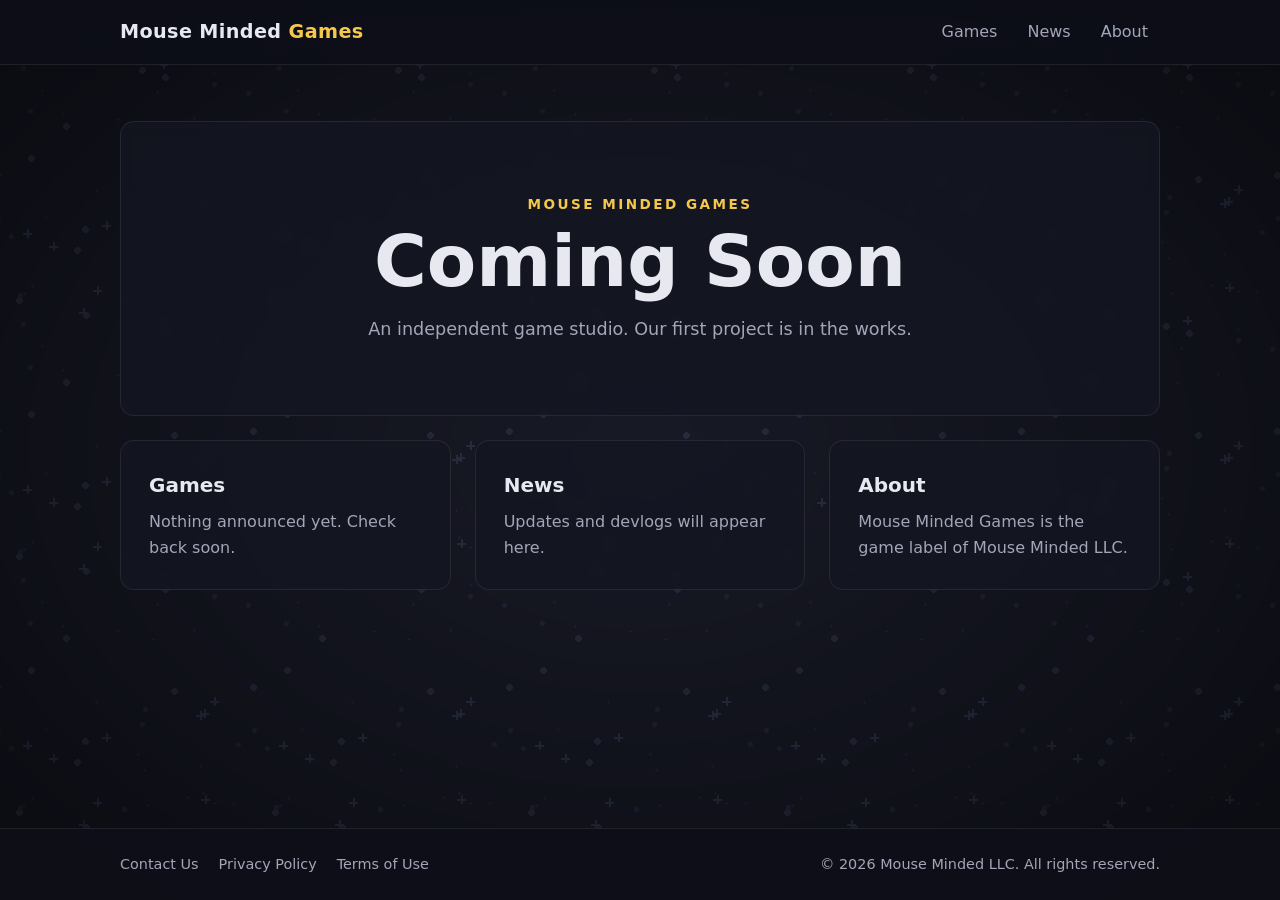
==== index.html @ 44d04db6 "Add files via upload" ====
<!doctype html>
<html lang="en">
<head>
  <meta charset="utf-8">
  <meta name="viewport" content="width=device-width, initial-scale=1">
  <title>Mouse Minded Games</title>
  <meta name="description" content="Mouse Minded Games — independent game studio. Coming soon.">
  <link rel="icon" href="img/favicon.svg" type="image/svg+xml">
  <link rel="stylesheet" href="css/style.css">
</head>
<body>
  <!-- Parallax background layers (fixed, behind everything) -->
  <div class="bg" aria-hidden="true"></div>
  <div class="bg-shade" aria-hidden="true"></div>

  <!-- Top bar -->
  <header class="site-header">
    <div class="wrap header-inner">
      <a class="brand" href="#top">Mouse Minded <span>Games</span></a>
      <nav class="site-nav" aria-label="Main">
        <a href="#games">Games</a>
        <a href="#news">News</a>
        <a href="#about">About</a>
      </nav>
    </div>
  </header>

  <!-- Center content -->
  <main id="top" class="wrap">
    <section class="hero panel">
      <p class="eyebrow">Mouse Minded Games</p>
      <h1>Coming Soon</h1>
      <p class="lede">An independent game studio. Our first project is in the works.</p>
    </section>

    <div class="grid">
      <section id="games" class="panel">
        <h2>Games</h2>
        <p>Nothing announced yet. Check back soon.</p>
      </section>
      <section id="news" class="panel">
        <h2>News</h2>
        <p>Updates and devlogs will appear here.</p>
      </section>
      <section id="about" class="panel">
        <h2>About</h2>
        <p>Mouse Minded Games is the game label of Mouse Minded LLC.</p>
      </section>
    </div>
  </main>

  <!-- Bottom bar -->
  <footer class="site-footer">
    <div class="wrap footer-inner">
      <nav class="footer-links" aria-label="Footer">
        <a href="#" class="dead-link" aria-disabled="true">Contact Us</a>
        <a href="#" class="dead-link" aria-disabled="true">Privacy Policy</a>
        <a href="#" class="dead-link" aria-disabled="true">Terms of Use</a>
      </nav>
      <p class="copyright">&copy; <span id="year">2026</span> Mouse Minded LLC. All rights reserved.</p>
    </div>
  </footer>

  <script src="js/main.js"></script>
</body>
</html>
---- css/style.css ----
/* ---------- Theme ---------- */
:root {
  --tile: 256px;                 /* must match the background image's pixel size */
  --bg: #181a26;
  --panel: rgba(20, 22, 34, 0.78);
  --panel-border: rgba(255, 255, 255, 0.08);
  --text: #e8e9f0;
  --muted: #a3a6b8;
  --accent: #f5c84c;
  --radius: 14px;
  --max: 1080px;
  --font: system-ui, -apple-system, "Segoe UI", Roboto, sans-serif;
}

* { box-sizing: border-box; }
html { scroll-behavior: smooth; }
body {
  margin: 0;
  min-height: 100vh;
  display: flex;
  flex-direction: column;
  background: var(--bg);
  color: var(--text);
  font-family: var(--font);
  line-height: 1.6;
}
a { color: inherit; }
.wrap { width: 100%; max-width: var(--max); margin: 0 auto; padding: 0 20px; }

/* ---------- Parallax background ---------- */
/* Oversized by one tile on each side so it can shift without showing edges. */
.bg {
  position: fixed;
  inset: calc(var(--tile) * -1);
  background: url("../img/bg-tile.png") repeat;
  background-size: var(--tile) var(--tile);
  z-index: -2;
  will-change: transform;
}
/* Darkens edges so foreground text always reads over the texture. */
.bg-shade {
  position: fixed;
  inset: 0;
  z-index: -1;
  background: radial-gradient(ellipse at center, rgba(0,0,0,0) 0%, rgba(0,0,0,0.55) 100%);
  pointer-events: none;
}

/* ---------- Header ---------- */
.site-header {
  position: sticky;
  top: 0;
  z-index: 10;
  background: rgba(14, 15, 24, 0.85);
  backdrop-filter: blur(8px);
  border-bottom: 1px solid var(--panel-border);
}
.header-inner {
  display: flex;
  align-items: center;
  justify-content: space-between;
  gap: 16px;
  min-height: 64px;
  flex-wrap: wrap;
}
.brand {
  font-weight: 800;
  font-size: 1.2rem;
  text-decoration: none;
  letter-spacing: 0.02em;
}
.brand span { color: var(--accent); }
.site-nav { display: flex; gap: 6px; }
.site-nav a {
  text-decoration: none;
  color: var(--muted);
  padding: 8px 12px;
  border-radius: 8px;
  transition: color .15s, background .15s;
}
.site-nav a:hover { color: var(--text); background: rgba(255,255,255,0.06); }

/* ---------- Main ---------- */
main.wrap { flex: 1; padding-top: 56px; padding-bottom: 56px; }
.panel {
  background: var(--panel);
  border: 1px solid var(--panel-border);
  border-radius: var(--radius);
  padding: 28px;
  backdrop-filter: blur(6px);
  scroll-margin-top: 84px;
}
.hero { text-align: center; padding: 72px 28px; margin-bottom: 24px; }
.hero .eyebrow {
  margin: 0 0 8px;
  color: var(--accent);
  font-weight: 700;
  letter-spacing: 0.18em;
  text-transform: uppercase;
  font-size: 0.85rem;
}
h1 { margin: 0; font-size: clamp(2.4rem, 7vw, 4.5rem); line-height: 1.05; }
.hero .lede { margin: 16px auto 0; max-width: 560px; color: var(--muted); font-size: 1.1rem; }
h2 { margin: 0 0 8px; font-size: 1.25rem; }
.panel p { margin: 0; color: var(--muted); }
.grid { display: grid; grid-template-columns: repeat(auto-fit, minmax(240px, 1fr)); gap: 24px; }

/* ---------- Footer ---------- */
.site-footer {
  background: rgba(14, 15, 24, 0.9);
  border-top: 1px solid var(--panel-border);
  padding: 24px 0;
  font-size: 0.9rem;
}
.footer-inner {
  display: flex;
  justify-content: space-between;
  align-items: center;
  gap: 12px;
  flex-wrap: wrap;
}
.footer-links { display: flex; gap: 20px; flex-wrap: wrap; }
.footer-links a { color: var(--muted); text-decoration: none; }
.footer-links a:hover { color: var(--text); text-decoration: underline; }
.copyright { margin: 0; color: var(--muted); }

@media (max-width: 600px) {
  .header-inner { justify-content: center; padding-top: 8px; padding-bottom: 8px; }
  .footer-inner { flex-direction: column; text-align: center; }
  .hero { padding: 48px 20px; }
}
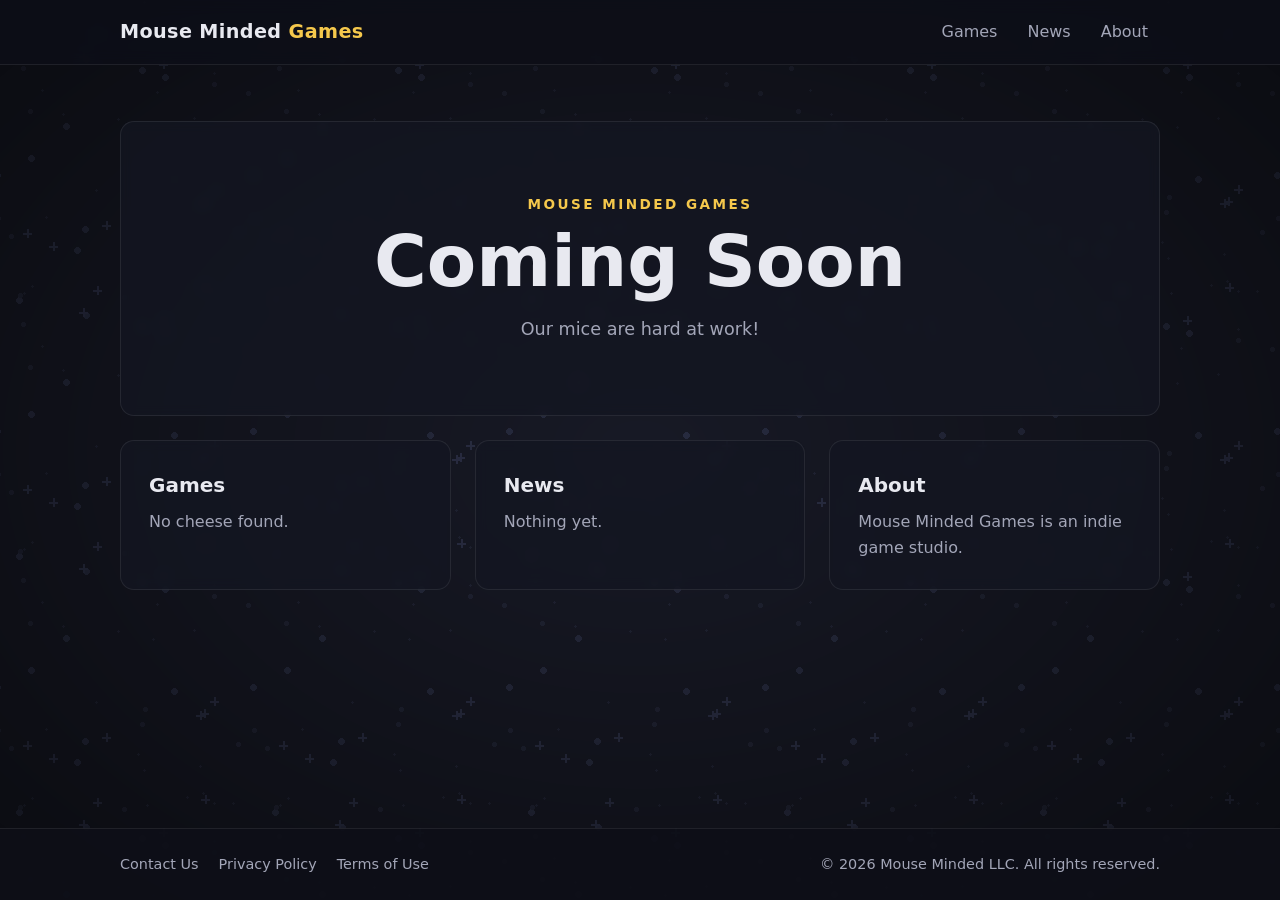
==== commit abbd713c: "Updated tagline updated basic descriptions" ====
--- a/index.html
+++ b/index.html
@@ -30,21 +30,21 @@
     <section class="hero panel">
       <p class="eyebrow">Mouse Minded Games</p>
       <h1>Coming Soon</h1>
-      <p class="lede">An independent game studio. Our first project is in the works.</p>
+      <p class="lede">Our mice are hard at work!</p>
     </section>
 
     <div class="grid">
       <section id="games" class="panel">
         <h2>Games</h2>
-        <p>Nothing announced yet. Check back soon.</p>
+        <p>No cheese found.</p>
       </section>
       <section id="news" class="panel">
         <h2>News</h2>
-        <p>Updates and devlogs will appear here.</p>
+        <p>Nothing yet.</p>
       </section>
       <section id="about" class="panel">
         <h2>About</h2>
-        <p>Mouse Minded Games is the game label of Mouse Minded LLC.</p>
+        <p>Mouse Minded Games is an indie game studio.</p>
       </section>
     </div>
   </main>
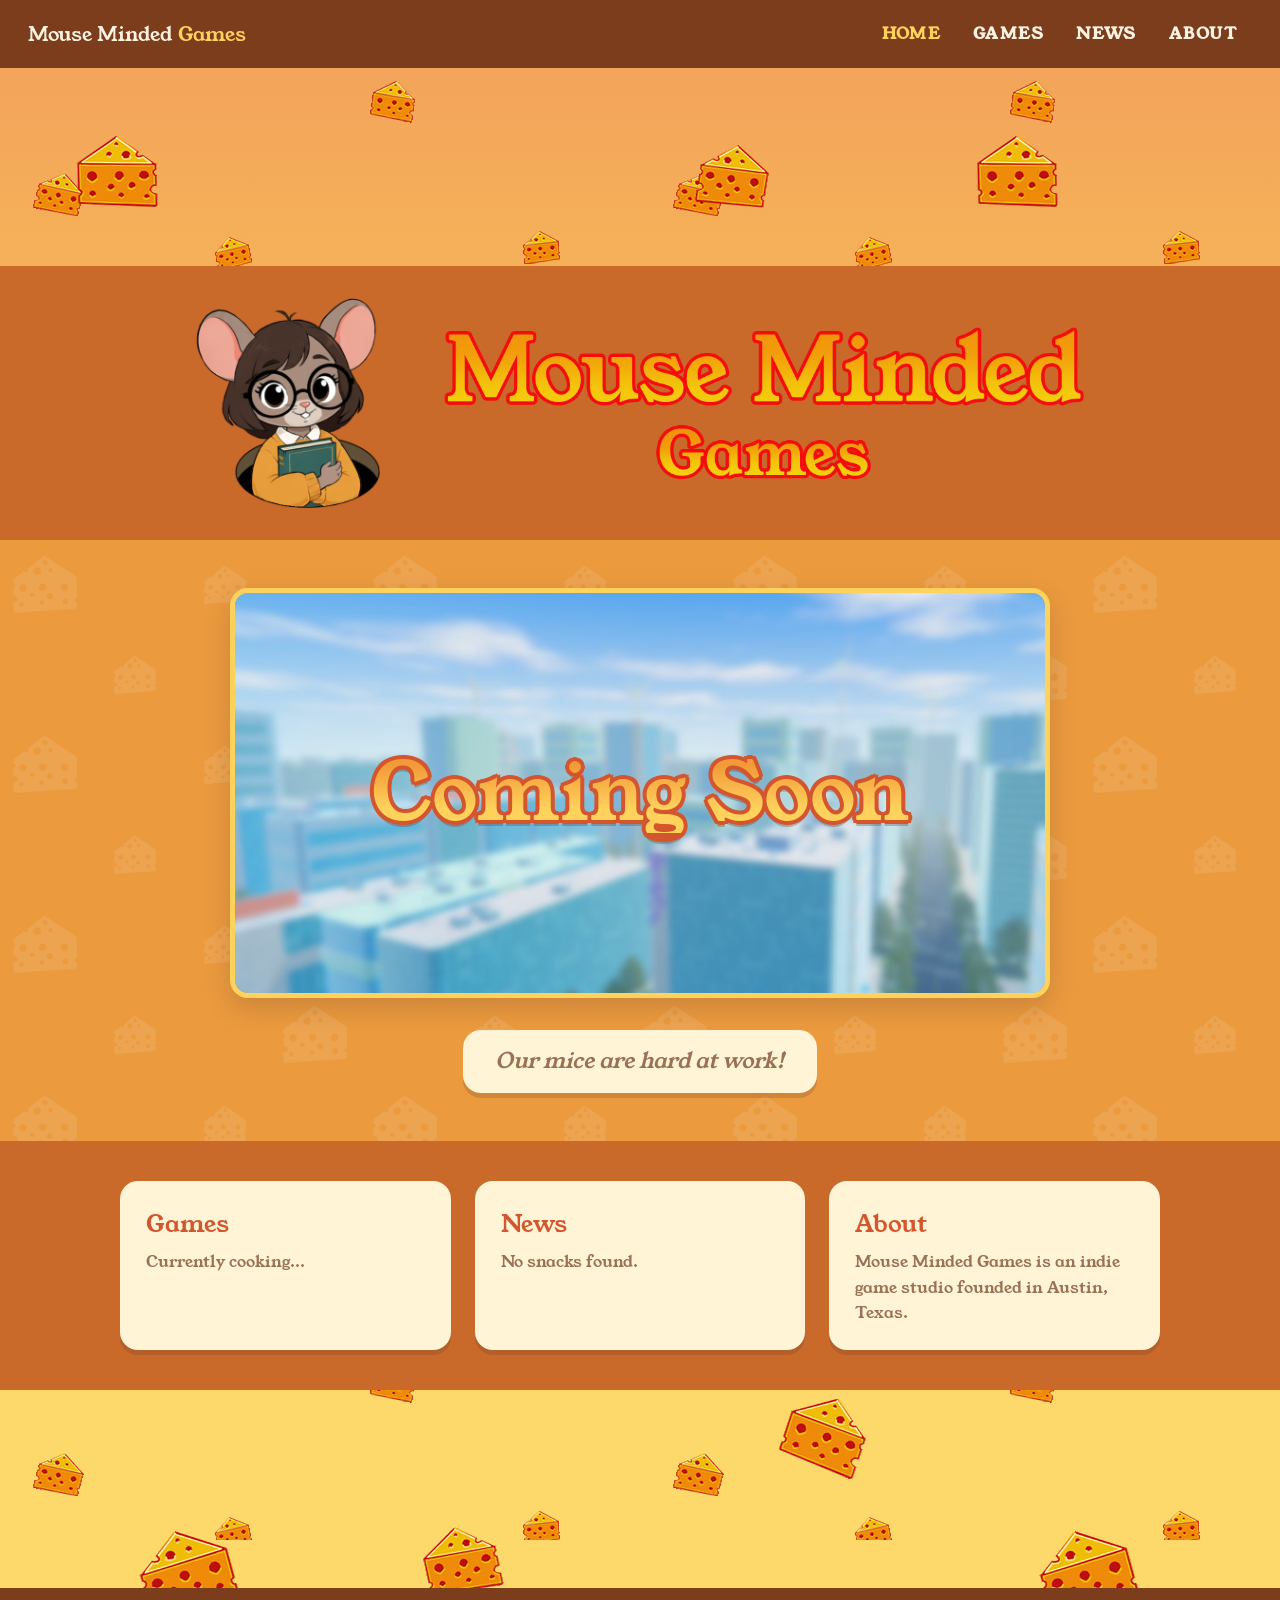
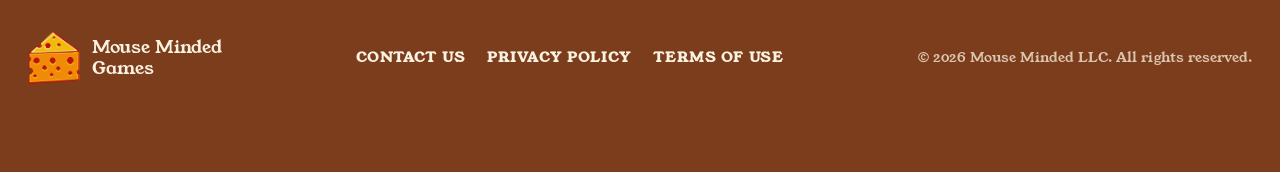
==== commit 2b83ac89: "Refresh stylesheet Refresh stylesheet" ====
--- a/index.html
+++ b/index.html
@@ -4,54 +4,79 @@
   <meta charset="utf-8">
   <meta name="viewport" content="width=device-width, initial-scale=1">
   <title>Mouse Minded Games</title>
-  <meta name="description" content="Mouse Minded Games — independent game studio. Coming soon.">
-  <link rel="icon" href="img/favicon.svg" type="image/svg+xml">
-  <link rel="stylesheet" href="css/style.css">
+  <meta name="description" content="Mouse Minded Games — indie game studio.">
+  <link rel="icon" href="img/favicon.png" type="image/png">
+  <link rel="preload" href="fonts/YoungSerif-Regular.woff2" as="font" type="font/woff2" crossorigin>
+  <link rel="stylesheet" href="css/style.css?v=2">
 </head>
 <body>
-  <!-- Parallax background layers (fixed, behind everything) -->
-  <div class="bg" aria-hidden="true"></div>
-  <div class="bg-shade" aria-hidden="true"></div>
+  <!-- Background: gradient + two cheese layers (back moves slower than front) -->
+  <div class="bg-gradient" aria-hidden="true"></div>
+  <div class="bg-layer cheese-back"  data-speed="0.15" data-mouse="6"  aria-hidden="true"></div>
+  <div class="bg-layer cheese-front" data-speed="0.4"  data-mouse="18" aria-hidden="true"></div>
 
   <!-- Top bar -->
   <header class="site-header">
-    <div class="wrap header-inner">
-      <a class="brand" href="#top">Mouse Minded <span>Games</span></a>
+    <div class="header-inner">
+      <a class="brand" href="index.html">Mouse Minded <em>Games</em></a>
       <nav class="site-nav" aria-label="Main">
-        <a href="#games">Games</a>
-        <a href="#news">News</a>
-        <a href="#about">About</a>
+        <a href="index.html" aria-current="page">Home</a>
+        <a href="games.html">Games</a>
+        <a href="news.html">News</a>
+        <a href="about.html">About</a>
       </nav>
     </div>
   </header>
 
-  <!-- Center content -->
-  <main id="top" class="wrap">
-    <section class="hero panel">
-      <p class="eyebrow">Mouse Minded Games</p>
-      <h1>Coming Soon</h1>
-      <p class="lede">Our mice are hard at work!</p>
+  <main id="top">
+    <!-- Logo band -->
+    <section class="band band-logo">
+      <div class="wrap logo-row">
+        <img class="mascot" src="img/mascot.png" alt="" width="388" height="442">
+        <img class="logo" src="img/logo.png" alt="Mouse Minded Games" width="944" height="223">
+      </div>
     </section>
 
-    <div class="grid">
-      <section id="games" class="panel">
-        <h2>Games</h2>
-        <p>No cheese found.</p>
-      </section>
-      <section id="news" class="panel">
-        <h2>News</h2>
-        <p>Nothing yet.</p>
-      </section>
-      <section id="about" class="panel">
-        <h2>About</h2>
-        <p>Mouse Minded Games is an indie game studio.</p>
-      </section>
-    </div>
+    <!-- Coming soon band (stamped cheese pattern inside) -->
+    <section class="band band-stamp band-coming">
+      <div class="wrap">
+        <div class="preview">
+          <img src="img/preview.jpg" alt="" width="1024" height="512">
+          <h1 class="cheesy-text" data-text="Coming Soon"><span>Coming Soon</span></h1>
+        </div>
+        <p class="panel lede">Our mice are hard at work!</p>
+      </div>
+    </section>
+
+    <!-- Info panels -->
+    <section class="band band-info">
+      <div class="wrap grid">
+        <section class="panel">
+          <h2><a href="games.html">Games</a></h2>
+          <p>Currently cooking...</p>
+        </section>
+        <section class="panel">
+          <h2><a href="news.html">News</a></h2>
+          <p>No snacks found.</p>
+        </section>
+        <section class="panel">
+          <h2><a href="about.html">About</a></h2>
+          <p>Mouse Minded Games is an indie game studio founded in Austin, Texas.</p>
+        </section>
+      </div>
+    </section>
+
+    <!-- Open space: background cheese shows through -->
+    <div class="dead-space" aria-hidden="true"></div>
   </main>
 
   <!-- Bottom bar -->
   <footer class="site-footer">
-    <div class="wrap footer-inner">
+    <div class="footer-inner">
+      <a class="footer-brand" href="index.html">
+        <img src="img/cheese.png" alt="" width="52" height="52">
+        <span>Mouse Minded<br>Games</span>
+      </a>
       <nav class="footer-links" aria-label="Footer">
         <a href="#" class="dead-link" aria-disabled="true">Contact Us</a>
         <a href="#" class="dead-link" aria-disabled="true">Privacy Policy</a>
@@ -61,6 +86,6 @@
     </div>
   </footer>
 
-  <script src="js/main.js"></script>
+  <script src="js/main.js?v=2"></script>
 </body>
 </html>
--- a/css/style.css
+++ b/css/style.css
@@ -1,15 +1,45 @@
-/* ---------- Theme ---------- */
+/* ---------- Font ---------- */
+@font-face {
+  font-family: "Young Serif";
+  src: url("../fonts/YoungSerif-Regular.woff2") format("woff2");
+  font-weight: 400;
+  font-display: swap;
+}
+
+/* ---------- Theme (edit colors here) ---------- */
 :root {
-  --tile: 256px;                 /* must match the background image's pixel size */
-  --bg: #181a26;
-  --panel: rgba(20, 22, 34, 0.78);
-  --panel-border: rgba(255, 255, 255, 0.08);
-  --text: #e8e9f0;
-  --muted: #a3a6b8;
-  --accent: #f5c84c;
-  --radius: 14px;
+  /* primaries (warm cheese tones) */
+  --white:  #fbf3e2;   /* bone white */
+  --gold:   #ffd25c;   /* gouda gold */
+  --orange: #f29a38;   /* cheddar */
+  --red:    #d4562e;   /* rind red */
+  /* contrast */
+  --cream:  #fff4d6;   /* panel fill (butter cream) */
+  --maroon: #5a2d14;   /* text on cream */
+  --brown:  #8a4820;
+  --soft-text: #9a7154;   /* muted brown for descriptions */
+  --rust:   #7c3d1c;   /* top + bottom bars (toasted crust) */
+  --clay:   #c9692a;   /* logo + info bands (aged cheddar) */
+  --brick:  #eb9a3e;   /* coming soon band (golden cheddar) */
+
+  /* background gradient: top -> bottom */
+  --grad-top:    #f2a05c;
+  --grad-mid:    #f7bd55;
+  --grad-bottom: #fcd96a;
+
+  /* band colors */
+  --band-logo:   var(--clay);
+  --band-coming: var(--brick);
+  --band-info:   var(--clay);
+  --stamp-opacity: 0.1;   /* cheese pattern inside the Coming Soon band */
+
+  /* spacing */
+  --top-space: var(--dead-space);  /* open space under the top bar (matches the bottom) */
+  --dead-space: 22vh;     /* open space above the bottom bar */
+
+  --radius: 18px;
   --max: 1080px;
-  --font: system-ui, -apple-system, "Segoe UI", Roboto, sans-serif;
+  --font: "Young Serif", Georgia, serif;
 }
 
 * { box-sizing: border-box; }
@@ -19,113 +49,282 @@
   min-height: 100vh;
   display: flex;
   flex-direction: column;
-  background: var(--bg);
-  color: var(--text);
+  background: var(--grad-bottom);
+  color: var(--white);
   font-family: var(--font);
   line-height: 1.6;
 }
 a { color: inherit; }
+img { max-width: 100%; height: auto; display: block; }
 .wrap { width: 100%; max-width: var(--max); margin: 0 auto; padding: 0 20px; }
 
-/* ---------- Parallax background ---------- */
-/* Oversized by one tile on each side so it can shift without showing edges. */
-.bg {
+/* ---------- Background ---------- */
+.bg-gradient {
+  position: fixed;
+  inset: 0;
+  z-index: -3;
+  background: linear-gradient(to bottom, var(--grad-top) 0%, var(--grad-mid) 50%, var(--grad-bottom) 100%);
+}
+/* Each cheese layer is a seamless tile, oversized by one tile so it can drift without showing edges. */
+.bg-layer {
   position: fixed;
   inset: calc(var(--tile) * -1);
-  background: url("../img/bg-tile.png") repeat;
+  background-repeat: repeat;
   background-size: var(--tile) var(--tile);
-  z-index: -2;
   will-change: transform;
-}
-/* Darkens edges so foreground text always reads over the texture. */
-.bg-shade {
-  position: fixed;
-  inset: 0;
-  z-index: -1;
-  background: radial-gradient(ellipse at center, rgba(0,0,0,0) 0%, rgba(0,0,0,0.55) 100%);
   pointer-events: none;
 }
+.cheese-back  { --tile: 640px; z-index: -2; background-image: url("../img/cheese-back.png"); }
+.cheese-front { --tile: 900px; z-index: -1; background-image: url("../img/cheese-front.png"); }
 
 /* ---------- Header ---------- */
 .site-header {
   position: sticky;
   top: 0;
   z-index: 10;
-  background: rgba(14, 15, 24, 0.85);
-  backdrop-filter: blur(8px);
-  border-bottom: 1px solid var(--panel-border);
+  background: var(--rust);
 }
 .header-inner {
+  padding: 0 28px;          /* full width: brand far left, links far right */
   display: flex;
   align-items: center;
   justify-content: space-between;
   gap: 16px;
-  min-height: 64px;
+  min-height: 68px;
   flex-wrap: wrap;
 }
 .brand {
-  font-weight: 800;
-  font-size: 1.2rem;
+  display: flex;
+  align-items: center;
+  gap: 0.28em;
   text-decoration: none;
-  letter-spacing: 0.02em;
-}
-.brand span { color: var(--accent); }
-.site-nav { display: flex; gap: 6px; }
+  font-size: 1.25rem;
+  color: var(--white);
+}
+.brand em { font-style: normal; color: var(--gold); }
+.site-nav { display: flex; gap: 4px; }
+.site-nav a,
+.footer-links a {
+  text-transform: uppercase;
+  font-weight: 700;
+  letter-spacing: 0.08em;
+  text-decoration: none;
+}
 .site-nav a {
-  text-decoration: none;
-  color: var(--muted);
-  padding: 8px 12px;
-  border-radius: 8px;
+  padding: 8px 14px;
+  border-radius: 999px;
+  color: var(--white);
   transition: color .15s, background .15s;
 }
-.site-nav a:hover { color: var(--text); background: rgba(255,255,255,0.06); }
-
-/* ---------- Main ---------- */
-main.wrap { flex: 1; padding-top: 56px; padding-bottom: 56px; }
+.site-nav a:hover { color: var(--maroon); background: var(--gold); }
+
+/* ---------- Bands ---------- */
+main { flex: 1; padding-top: var(--top-space); }
+/* Inner pages: no top spacer; the description band grows by the same amount instead */
+.inner main { padding-top: 0; }
+.inner .band-grow {
+  padding-top: calc(64px + var(--top-space) / 2);
+  padding-bottom: calc(64px + var(--top-space) / 2);
+}
+.band {
+  position: relative;
+  padding: 40px 0;
+}
+.band-logo   { background: var(--band-logo); padding: 32px 0; }
+.band-coming { background: var(--band-coming); padding: 48px 0; }
+.band-info   { background: var(--band-info); }
+
+/* Stamped cheese pattern inside a band (does not move with parallax) */
+.band-stamp { isolation: isolate; }
+.band-stamp::before {
+  content: "";
+  position: absolute;
+  inset: 0;
+  z-index: -1;
+  background: url("../img/cheese-stamp.png") repeat;
+  background-size: 360px 360px;
+  opacity: var(--stamp-opacity);
+}
+
+.logo-row {
+  display: flex;
+  align-items: center;
+  justify-content: center;
+  gap: 64px;
+}
+.mascot { width: auto; height: 210px; flex-shrink: 0; }
+.logo { width: min(640px, 100%); min-width: 0; }
+
+/* Preview: image is scaled up to fill the masked frame (hides the blurred edges). */
+.preview {
+  position: relative;
+  aspect-ratio: 2 / 1;
+  max-width: 820px;
+  margin: 0 auto;
+  border-radius: var(--radius);
+  overflow: hidden;
+  border: 5px solid var(--gold);
+  box-shadow: 0 10px 24px rgba(90, 58, 44, 0.22);
+}
+.preview img {
+  width: 100%;
+  height: 100%;
+  object-fit: cover;
+  transform: scale(1.12);
+}
+
+/* Logo-style text: gold gradient fill with a red outline (matches the Mouse Minded wordmark).
+   The outline is drawn by ::before underneath; the gradient fill is the inner <span>. */
+.cheesy-text {
+  position: absolute;
+  inset: 0;
+  margin: 0;
+  display: grid;
+  place-items: center;
+  font-weight: 400;
+  font-size: clamp(2.2rem, 8vw, 5rem);
+  line-height: 1;
+}
+.cheesy-text::before {
+  content: attr(data-text);
+  grid-area: 1 / 1;
+  color: var(--red);
+  /* outline = ring of shadows around the letters */
+  text-shadow:
+    0.045em 0.000em 0 var(--red),
+    0.042em 0.017em 0 var(--red),
+    0.032em 0.032em 0 var(--red),
+    0.017em 0.042em 0 var(--red),
+    0.000em 0.045em 0 var(--red),
+    -0.017em 0.042em 0 var(--red),
+    -0.032em 0.032em 0 var(--red),
+    -0.042em 0.017em 0 var(--red),
+    -0.045em 0.000em 0 var(--red),
+    -0.042em -0.017em 0 var(--red),
+    -0.032em -0.032em 0 var(--red),
+    -0.017em -0.042em 0 var(--red),
+    -0.000em -0.045em 0 var(--red),
+    0.017em -0.042em 0 var(--red),
+    0.032em -0.032em 0 var(--red),
+    0.042em -0.017em 0 var(--red),
+    0 0.08em 0 rgba(90, 58, 44, 0.3);
+}
+.cheesy-text span {
+  grid-area: 1 / 1;
+  position: relative;
+  background: linear-gradient(to bottom, var(--orange) 15%, var(--gold) 70%);
+  -webkit-background-clip: text;
+  background-clip: text;
+  color: transparent;
+}
+
+/* ---------- Panels ---------- */
 .panel {
-  background: var(--panel);
-  border: 1px solid var(--panel-border);
+  background: var(--cream);
+  color: var(--maroon);
   border-radius: var(--radius);
-  padding: 28px;
-  backdrop-filter: blur(6px);
-  scroll-margin-top: 84px;
-}
-.hero { text-align: center; padding: 72px 28px; margin-bottom: 24px; }
-.hero .eyebrow {
-  margin: 0 0 8px;
-  color: var(--accent);
-  font-weight: 700;
-  letter-spacing: 0.18em;
+  padding: 24px 26px;
+  box-shadow: 0 5px 0 rgba(90, 58, 44, 0.2);
+  scroll-margin-top: 90px;
+}
+.panel h2 { margin: 0 0 6px; font-weight: 400; font-size: 1.5rem; color: var(--red); }
+.panel p { margin: 0; color: var(--soft-text); }
+
+.lede {
+  width: fit-content;
+  max-width: 100%;
+  margin: 32px auto 0;
+  padding: 14px 32px;
+  font-size: 1.35rem;
+  text-align: center;
+  font-style: italic;
+  color: var(--soft-text);
+}
+
+.grid { display: grid; grid-template-columns: repeat(auto-fit, minmax(240px, 1fr)); gap: 24px; }
+
+.dead-space { height: var(--dead-space); }
+
+/* Make the cheesy heading usable outside the preview frame */
+.cheesy-text.inline { position: relative; inset: auto; }
+
+/* ---------- Inner pages ---------- */
+.band.band-title { padding: 36px 0; text-align: center; }
+.page-title {
+  margin: 0;
+  font-weight: 400;
+  font-size: clamp(2.4rem, 7vw, 4.4rem);
+  line-height: 1;
+  letter-spacing: 0.04em;
   text-transform: uppercase;
-  font-size: 0.85rem;
-}
-h1 { margin: 0; font-size: clamp(2.4rem, 7vw, 4.5rem); line-height: 1.05; }
-.hero .lede { margin: 16px auto 0; max-width: 560px; color: var(--muted); font-size: 1.1rem; }
-h2 { margin: 0 0 8px; font-size: 1.25rem; }
-.panel p { margin: 0; color: var(--muted); }
-.grid { display: grid; grid-template-columns: repeat(auto-fit, minmax(240px, 1fr)); gap: 24px; }
+  color: var(--white);
+  text-shadow: 0 4px 0 rgba(90, 58, 44, 0.25);
+}
+.band-solid { background: var(--band-info); padding: 72px 0; }
+.band-stamped { background: var(--band-coming); padding: 64px 0; }
+
+.about-grid {
+  display: grid;
+  grid-template-columns: minmax(0, 1fr) minmax(0, 1fr);
+  gap: 48px;
+  align-items: center;
+}
+.big-statement {
+  margin: 0;
+  font-weight: 400;
+  text-transform: uppercase;
+  line-height: 1;
+  color: var(--white);
+}
+.big-statement small { display: block; font-size: clamp(1.4rem, 3vw, 2rem); margin-bottom: 8px; color: var(--gold); }
+.big-statement span  { display: block; font-size: clamp(2.8rem, 7vw, 5.2rem); }
+.band-stamped .big-statement small { color: var(--rust); }
+.about-copy p { margin: 0 0 16px; font-size: 1.15rem; font-style: italic; color: var(--white); opacity: 0.9; }
+.about-copy p:last-child { margin-bottom: 0; }
+
+/* nav: highlight current page */
+.site-nav a[aria-current="page"] { color: var(--gold); }
+.panel h2 a { text-decoration: none; }
+.panel h2 a:hover { text-decoration: underline; }
+.brand, .footer-brand { text-decoration: none; }
 
 /* ---------- Footer ---------- */
 .site-footer {
-  background: rgba(14, 15, 24, 0.9);
-  border-top: 1px solid var(--panel-border);
-  padding: 24px 0;
+  background: var(--rust);
+  padding: 44px 0 88px;     /* tall tail under the links */
   font-size: 0.9rem;
 }
 .footer-inner {
   display: flex;
   justify-content: space-between;
   align-items: center;
+  gap: 24px;
+  flex-wrap: wrap;
+  padding: 0 28px;          /* full width: brand far left, copyright far right */
+}
+.footer-brand {
+  display: flex;
+  align-items: center;
   gap: 12px;
-  flex-wrap: wrap;
-}
-.footer-links { display: flex; gap: 20px; flex-wrap: wrap; }
-.footer-links a { color: var(--muted); text-decoration: none; }
-.footer-links a:hover { color: var(--text); text-decoration: underline; }
-.copyright { margin: 0; color: var(--muted); }
+  color: var(--white);
+  font-size: 1.15rem;
+  line-height: 1.15;
+}
+.footer-brand img { width: 52px; height: 52px; }
+.footer-links { display: flex; gap: 22px; flex-wrap: wrap; }
+.footer-links a { color: var(--white); }
+.footer-links a:hover { color: var(--gold); }
+.copyright { margin: 0; color: var(--white); opacity: 0.75; }
 
 @media (max-width: 600px) {
   .header-inner { justify-content: center; padding-top: 8px; padding-bottom: 8px; }
-  .footer-inner { flex-direction: column; text-align: center; }
-  .hero { padding: 48px 20px; }
-}
+  .footer-inner { flex-direction: column; text-align: center; padding: 0 16px; }
+  .footer-links { justify-content: center; }
+  .band-coming { padding: 32px 0; }
+  .lede { font-size: 1.1rem; padding: 12px 22px; }
+  .header-inner { padding: 8px 16px; }
+  .logo-row { gap: 16px; }
+  .about-grid { grid-template-columns: 1fr; gap: 28px; text-align: center; }
+  .band-solid { padding: 48px 0; }
+  .mascot { height: 110px; }
+}
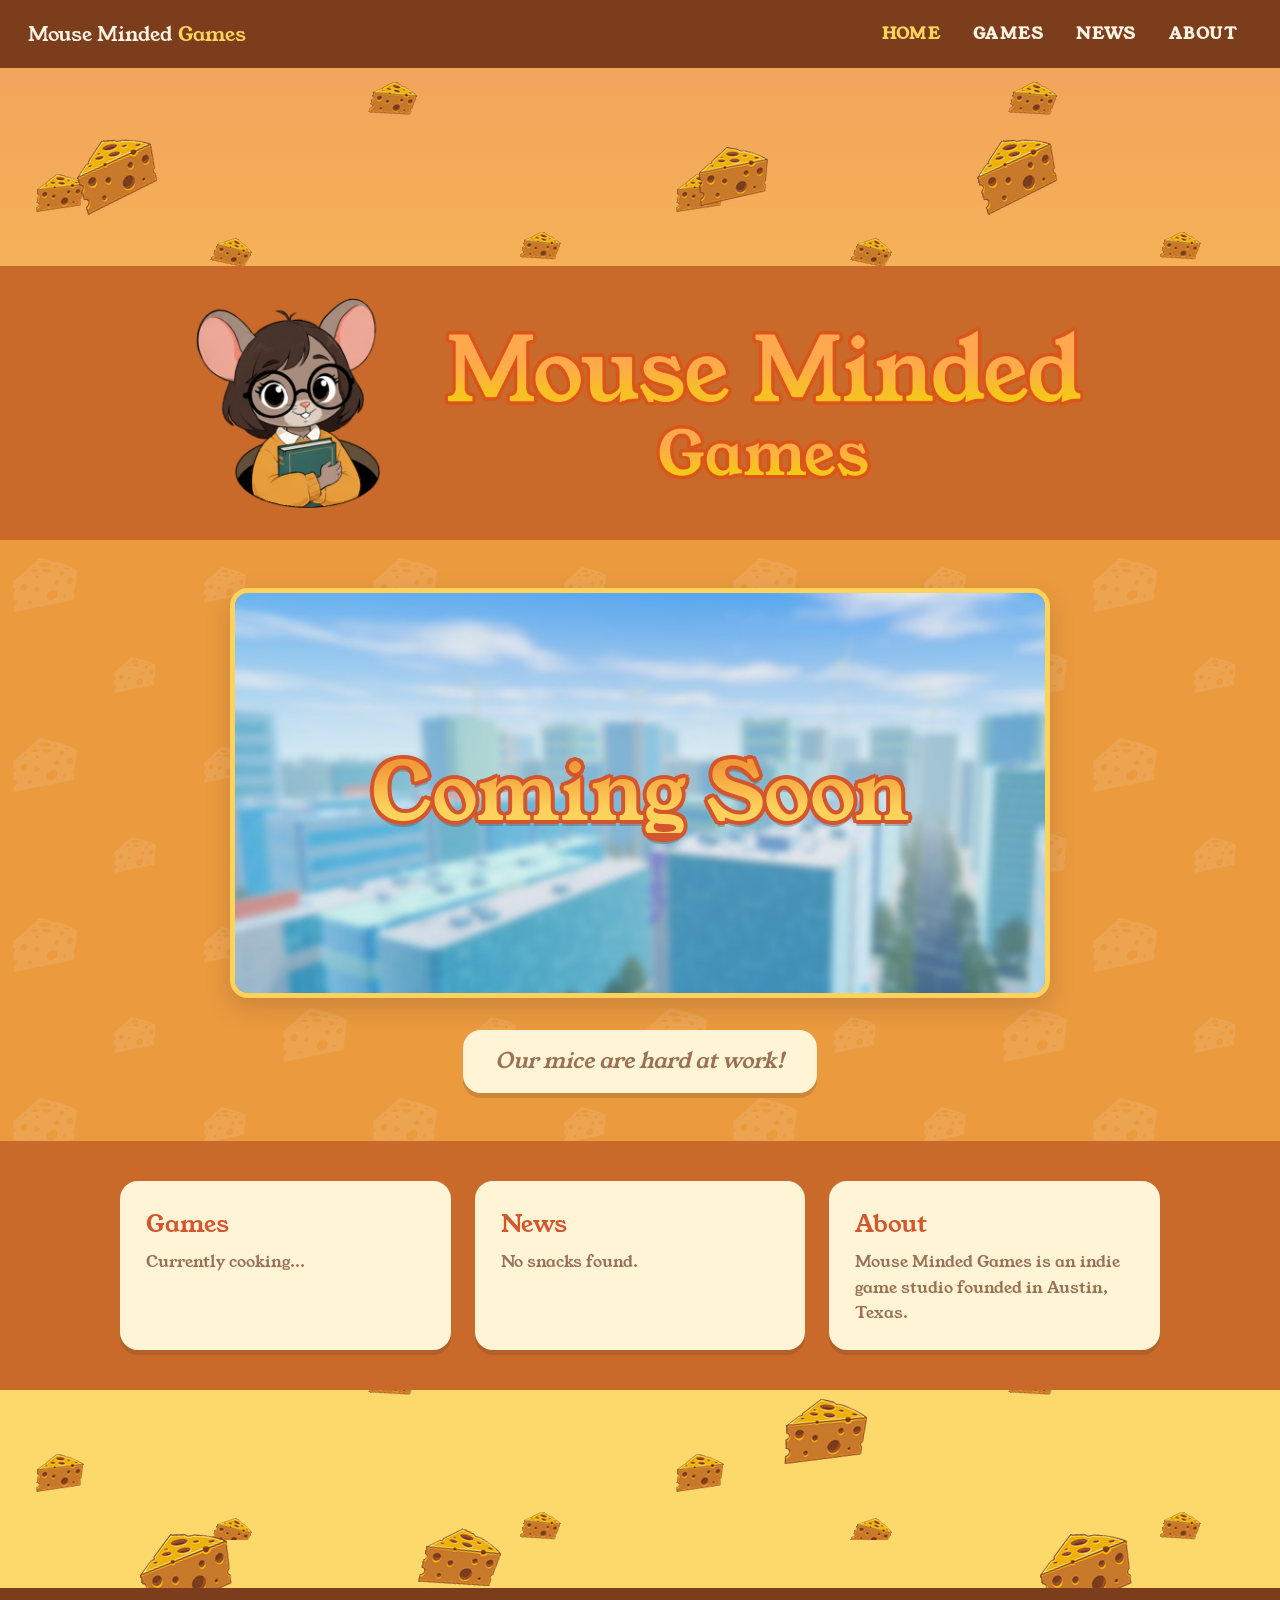
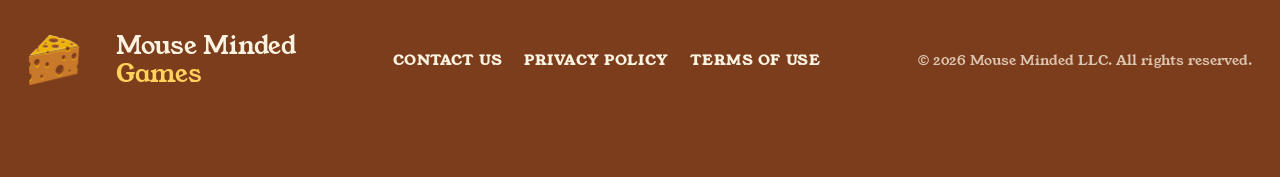
==== commit 5823cd74: "updated background updated background" ====
--- a/index.html
+++ b/index.html
@@ -5,9 +5,9 @@
   <meta name="viewport" content="width=device-width, initial-scale=1">
   <title>Mouse Minded Games</title>
   <meta name="description" content="Mouse Minded Games — indie game studio.">
-  <link rel="icon" href="img/favicon.png" type="image/png">
+  <link rel="icon" href="img/favicon.png?v=4" type="image/png">
   <link rel="preload" href="fonts/YoungSerif-Regular.woff2" as="font" type="font/woff2" crossorigin>
-  <link rel="stylesheet" href="css/style.css?v=2">
+  <link rel="stylesheet" href="css/style.css?v=4">
 </head>
 <body>
   <!-- Background: gradient + two cheese layers (back moves slower than front) -->
@@ -33,7 +33,7 @@
     <section class="band band-logo">
       <div class="wrap logo-row">
         <img class="mascot" src="img/mascot.png" alt="" width="388" height="442">
-        <img class="logo" src="img/logo.png" alt="Mouse Minded Games" width="944" height="223">
+        <img class="logo" src="img/logo.png?v=4" alt="Mouse Minded Games" width="944" height="223">
       </div>
     </section>
 
@@ -74,8 +74,8 @@
   <footer class="site-footer">
     <div class="footer-inner">
       <a class="footer-brand" href="index.html">
-        <img src="img/cheese.png" alt="" width="52" height="52">
-        <span>Mouse Minded<br>Games</span>
+        <img src="img/cheese.png?v=4" alt="" width="52" height="52">
+        <span>Mouse Minded<br><em>Games</em></span>
       </a>
       <nav class="footer-links" aria-label="Footer">
         <a href="#" class="dead-link" aria-disabled="true">Contact Us</a>
@@ -86,6 +86,6 @@
     </div>
   </footer>
 
-  <script src="js/main.js?v=2"></script>
+  <script src="js/main.js?v=4"></script>
 </body>
 </html>
--- a/css/style.css
+++ b/css/style.css
@@ -74,8 +74,8 @@
   will-change: transform;
   pointer-events: none;
 }
-.cheese-back  { --tile: 640px; z-index: -2; background-image: url("../img/cheese-back.png"); }
-.cheese-front { --tile: 900px; z-index: -1; background-image: url("../img/cheese-front.png"); }
+.cheese-back  { --tile: 640px; z-index: -2; background-image: url("../img/cheese-back.png?v=4"); }
+.cheese-front { --tile: 900px; z-index: -1; background-image: url("../img/cheese-front.png?v=4"); }
 
 /* ---------- Header ---------- */
 .site-header {
@@ -141,7 +141,7 @@
   position: absolute;
   inset: 0;
   z-index: -1;
-  background: url("../img/cheese-stamp.png") repeat;
+  background: url("../img/cheese-stamp.png?v=4") repeat;
   background-size: 360px 360px;
   opacity: var(--stamp-opacity);
 }
@@ -305,12 +305,13 @@
 .footer-brand {
   display: flex;
   align-items: center;
-  gap: 12px;
-  color: var(--white);
-  font-size: 1.15rem;
+  gap: 36px;
+  color: var(--white);
+  font-size: 1.55rem;
   line-height: 1.15;
 }
 .footer-brand img { width: 52px; height: 52px; }
+.footer-brand em { font-style: normal; color: var(--gold); }
 .footer-links { display: flex; gap: 22px; flex-wrap: wrap; }
 .footer-links a { color: var(--white); }
 .footer-links a:hover { color: var(--gold); }
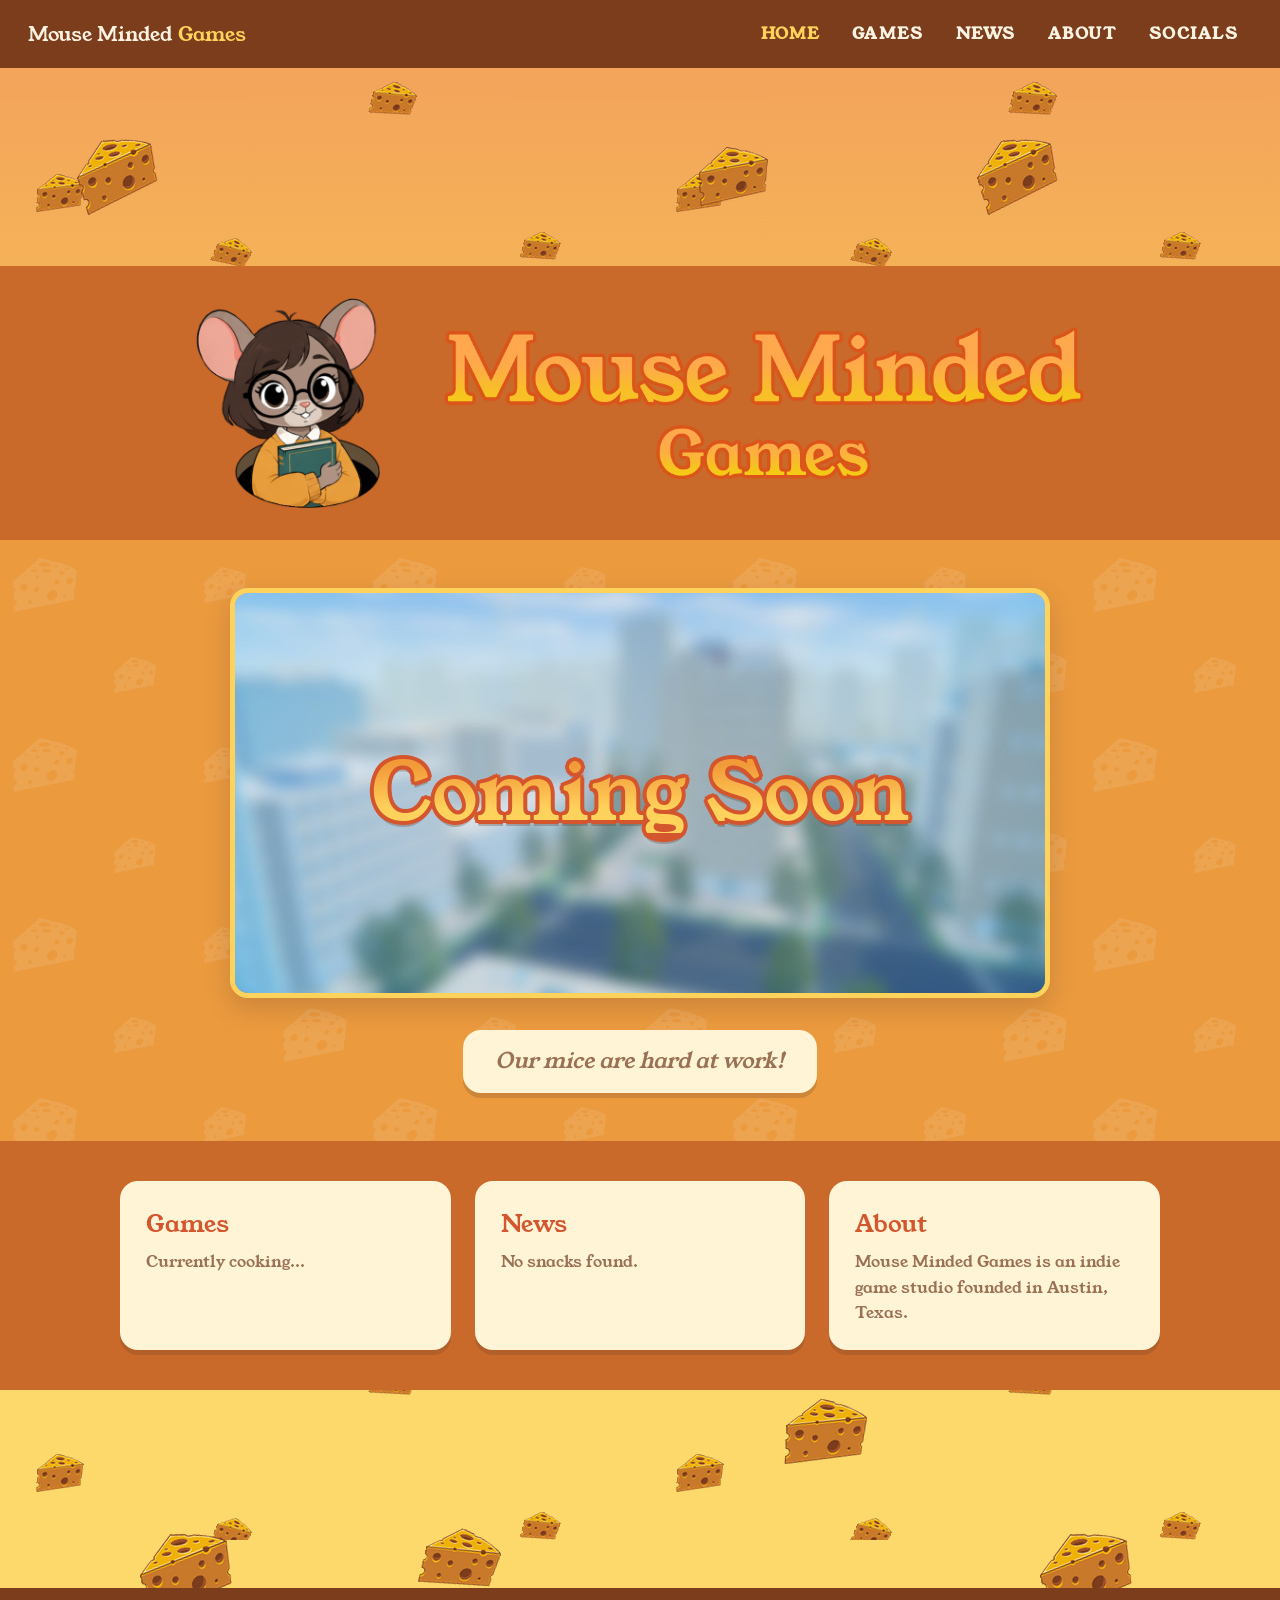
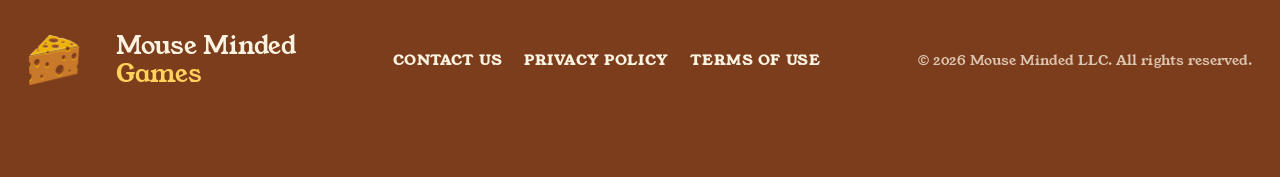
==== commit 66d6279f: "Updated Socials updated socials, news, coming soon" ====
--- a/index.html
+++ b/index.html
@@ -5,9 +5,9 @@
   <meta name="viewport" content="width=device-width, initial-scale=1">
   <title>Mouse Minded Games</title>
   <meta name="description" content="Mouse Minded Games — indie game studio.">
-  <link rel="icon" href="img/favicon.png?v=4" type="image/png">
-  <link rel="preload" href="fonts/YoungSerif-Regular.woff2" as="font" type="font/woff2" crossorigin>
-  <link rel="stylesheet" href="css/style.css?v=4">
+  <link rel="icon" href="img/favicon.png?v=__BUILD__" type="image/png">
+  <link rel="preload" href="fonts/YoungSerif-Regular.woff2?v=__BUILD__" as="font" type="font/woff2" crossorigin>
+  <link rel="stylesheet" href="css/style.css?v=__BUILD__">
 </head>
 <body>
   <!-- Background: gradient + two cheese layers (back moves slower than front) -->
@@ -24,6 +24,7 @@
         <a href="games.html">Games</a>
         <a href="news.html">News</a>
         <a href="about.html">About</a>
+        <a href="socials.html">Socials</a>
       </nav>
     </div>
   </header>
@@ -32,8 +33,8 @@
     <!-- Logo band -->
     <section class="band band-logo">
       <div class="wrap logo-row">
-        <img class="mascot" src="img/mascot.png" alt="" width="388" height="442">
-        <img class="logo" src="img/logo.png?v=4" alt="Mouse Minded Games" width="944" height="223">
+        <img class="mascot" src="img/mascot.png?v=__BUILD__" alt="" width="388" height="442">
+        <img class="logo" src="img/logo.png?v=__BUILD__" alt="Mouse Minded Games" width="944" height="223">
       </div>
     </section>
 
@@ -41,7 +42,7 @@
     <section class="band band-stamp band-coming">
       <div class="wrap">
         <div class="preview">
-          <img src="img/preview.jpg" alt="" width="1024" height="512">
+          <img src="img/preview.jpg?v=__BUILD__" alt="" width="1024" height="512">
           <h1 class="cheesy-text" data-text="Coming Soon"><span>Coming Soon</span></h1>
         </div>
         <p class="panel lede">Our mice are hard at work!</p>
@@ -74,7 +75,7 @@
   <footer class="site-footer">
     <div class="footer-inner">
       <a class="footer-brand" href="index.html">
-        <img src="img/cheese.png?v=4" alt="" width="52" height="52">
+        <img src="img/cheese.png?v=__BUILD__" alt="" width="52" height="52">
         <span>Mouse Minded<br><em>Games</em></span>
       </a>
       <nav class="footer-links" aria-label="Footer">
@@ -86,6 +87,6 @@
     </div>
   </footer>
 
-  <script src="js/main.js?v=4"></script>
+  <script src="js/main.js?v=__BUILD__"></script>
 </body>
 </html>
--- a/css/style.css
+++ b/css/style.css
@@ -1,7 +1,7 @@
 /* ---------- Font ---------- */
 @font-face {
   font-family: "Young Serif";
-  src: url("../fonts/YoungSerif-Regular.woff2") format("woff2");
+  src: url("../fonts/YoungSerif-Regular.woff2?v=__BUILD__") format("woff2");
   font-weight: 400;
   font-display: swap;
 }
@@ -74,8 +74,8 @@
   will-change: transform;
   pointer-events: none;
 }
-.cheese-back  { --tile: 640px; z-index: -2; background-image: url("../img/cheese-back.png?v=4"); }
-.cheese-front { --tile: 900px; z-index: -1; background-image: url("../img/cheese-front.png?v=4"); }
+.cheese-back  { --tile: 640px; z-index: -2; background-image: url("../img/cheese-back.png?v=__BUILD__"); }
+.cheese-front { --tile: 900px; z-index: -1; background-image: url("../img/cheese-front.png?v=__BUILD__"); }
 
 /* ---------- Header ---------- */
 .site-header {
@@ -141,7 +141,7 @@
   position: absolute;
   inset: 0;
   z-index: -1;
-  background: url("../img/cheese-stamp.png?v=4") repeat;
+  background: url("../img/cheese-stamp.png?v=__BUILD__") repeat;
   background-size: 360px 360px;
   opacity: var(--stamp-opacity);
 }
@@ -288,6 +288,39 @@
 .panel h2 a:hover { text-decoration: underline; }
 .brand, .footer-brand { text-decoration: none; }
 
+/* ---------- Socials ---------- */
+.social-row {
+  display: flex;
+  justify-content: center;
+  flex-wrap: wrap;
+  gap: 56px;
+  margin-top: 48px;
+}
+.social-card {
+  display: flex;
+  flex-direction: column;
+  align-items: center;
+  gap: 18px;
+  width: 220px;
+  text-decoration: none;
+  transition: transform .15s;
+}
+.social-card:hover { transform: translateY(-4px); }
+.social-card img {
+  width: 160px;
+  height: 160px;
+  object-fit: contain;
+  filter: drop-shadow(0 6px 0 rgba(90, 58, 44, 0.25));
+}
+.social-name {
+  width: 100%;
+  padding: 12px 16px;
+  text-align: center;
+  font-size: 1.2rem;
+  color: var(--maroon);
+}
+.social-name small { display: block; font-size: 0.95rem; color: var(--soft-text); }
+
 /* ---------- Footer ---------- */
 .site-footer {
   background: var(--rust);
@@ -325,6 +358,11 @@
   .lede { font-size: 1.1rem; padding: 12px 22px; }
   .header-inner { padding: 8px 16px; }
   .logo-row { gap: 16px; }
+  .social-row { gap: 28px; }
+  .site-nav { flex-wrap: wrap; justify-content: center; gap: 2px; }
+  .site-nav a { padding: 6px 9px; font-size: 0.85rem; letter-spacing: 0.04em; }
+  .social-card { width: 150px; }
+  .social-card img { width: 110px; height: 110px; }
   .about-grid { grid-template-columns: 1fr; gap: 28px; text-align: center; }
   .band-solid { padding: 48px 0; }
   .mascot { height: 110px; }
